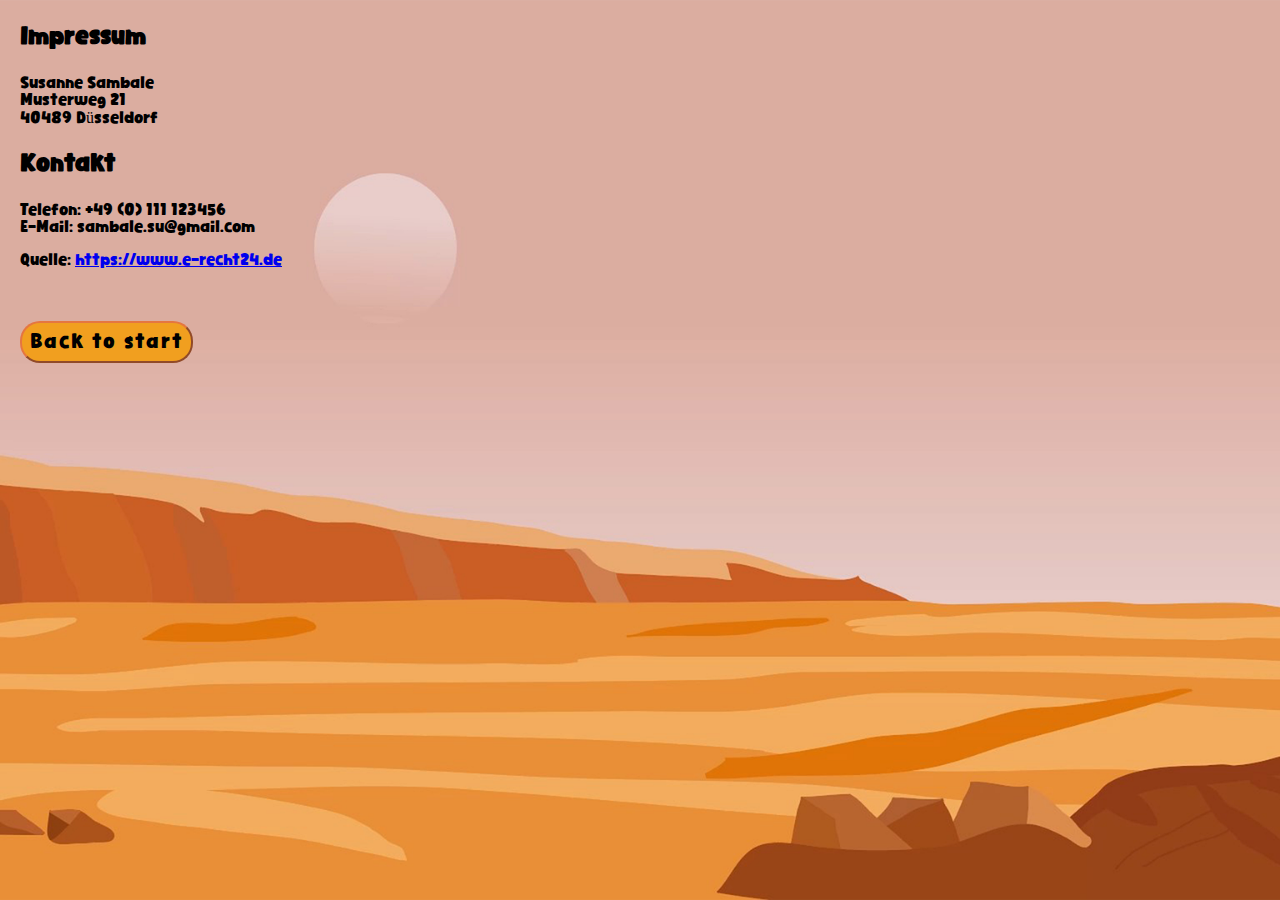
==== legal/imprint.html @ 9a092671 "initial commit" ====
<!DOCTYPE html>
<html lang="en" translate="no">
<head>
    <meta charset="UTF-8">
    <meta name="viewport" content="width=device-width, initial-scale=1.0">
    <link rel="stylesheet" href="../css/imprint.css">
    <link rel="icon" href="../img/Misc/favicon.png">
    <title>Document</title>
</head>

<body class="imprint">

    <div>
        <h3>Impressum</h1>

            <p>Susanne Sambale<br />
            Musterweg 21<br />
            40489 D&uuml;sseldorf</p>
            
            <h3>Kontakt</h2>
            <p>Telefon: +49 (0) 111 123456<br />
            E-Mail: sambale.su@gmail.com</p>
            
            <p>Quelle: <a href="https://www.e-recht24.de">https://www.e-recht24.de</a></p>

            <button id="legalNotice" onclick="goBack()">Back to start</button>
            
    </div>

    <script src="../js/utils.js"></script>
</body>
</html>
---- css/imprint.css ----
body {
    display: flex;
    justify-content: center;
    align-items: center;
    flex-direction: column;
    margin: 0;
    height: 100vh;
    overflow: hidden;
    background-image: url(../img/Misc/desert_background.png);
    background-repeat: no-repeat;
    background-position: center;
    background-size: cover;
    font-family: 'Zabars', Arial, Helvetica, sans-serif;
}

@font-face {
    font-family: 'PlayChickens';
    src: url('../fonts/Play\ Chickens.ttf') format('truetype');
}  

#portrait-warning {
    display: none;
    position: fixed;
    top: 0;
    left: 0;
    width: 100%;
    height: 100%;
    background-color: rgba(0, 0, 0, 0.959);
    color: white;
    justify-content: center;
    align-items: center;
    z-index: 9999;
    text-align: center;
}

.imprint{
    display: flex;
    justify-content: flex-start;
    align-items: baseline;
    margin-left: 20px;
}

p{
    font-size: 16px;
    font-family: 'PlayChickens';
}

h3 {
    font-size: 24px;
    font-family: 'PlayChickens';
}

#legalNotice {
    font-size: 20px;
    font-family: 'PlayChickens', Arial, Helvetica, sans-serif;
    letter-spacing: 2px;
    color: black;
    background-color: #f19f1f;
    padding: 8px;
    border-radius: 20px;
    border-color: #e57640;
    margin: 36px 0px 8px 0px;
}

#legalNotice:hover {
    cursor: pointer;
    font-size: 21px;
    box-shadow: 0 0 5px 6px rgb(225 117 24 / 46%);
}
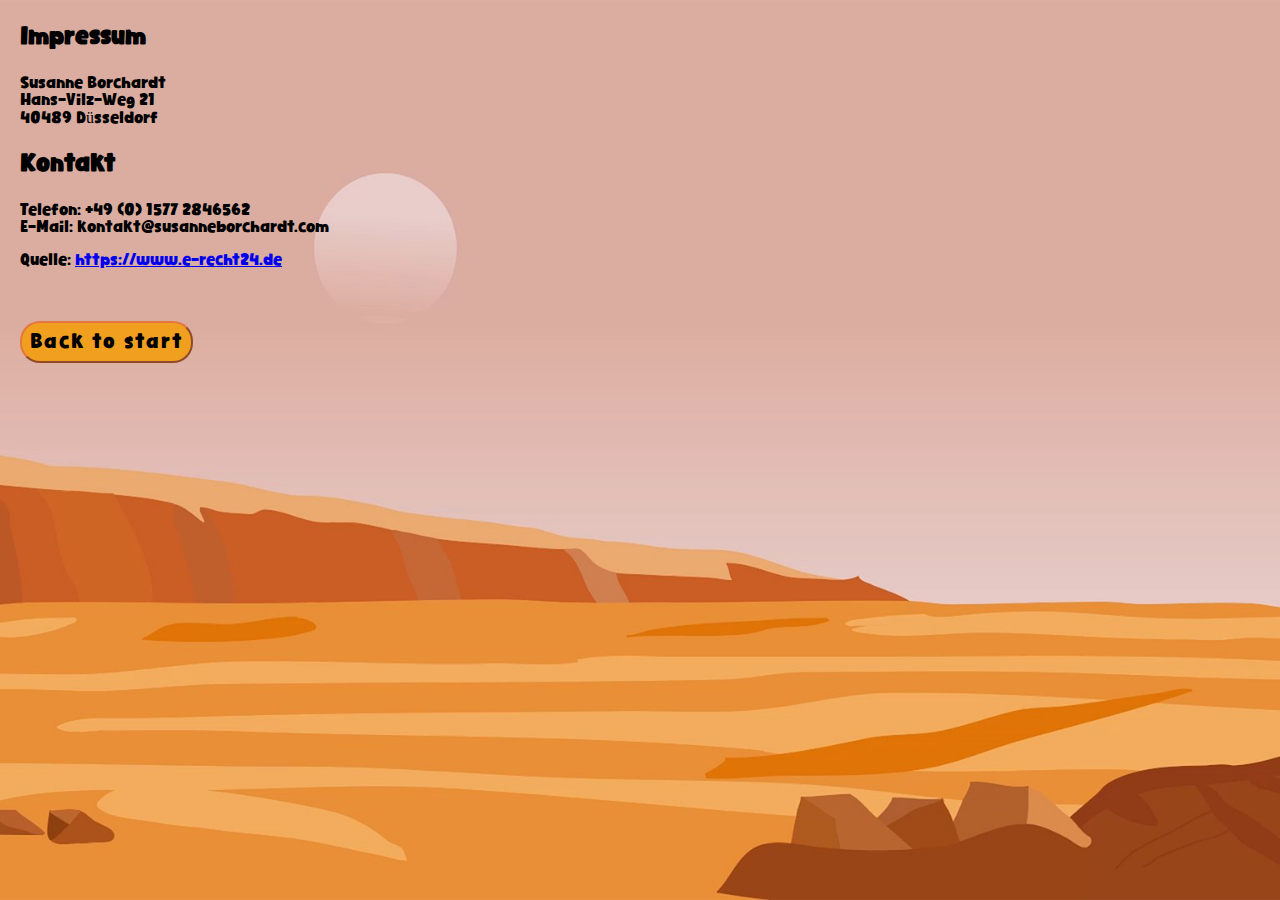
==== commit a67e5be4: "updates added" ====
--- a/legal/imprint.html
+++ b/legal/imprint.html
@@ -13,13 +13,13 @@
     <div>
         <h3>Impressum</h1>
 
-            <p>Susanne Sambale<br />
-            Musterweg 21<br />
+            <p>Susanne Borchardt<br />
+            Hans-Vilz-Weg 21<br />
             40489 D&uuml;sseldorf</p>
             
             <h3>Kontakt</h2>
-            <p>Telefon: +49 (0) 111 123456<br />
-            E-Mail: sambale.su@gmail.com</p>
+            <p>Telefon: +49 (0) 1577 2846562<br />
+            E-Mail: kontakt@susanneborchardt.com</p>
             
             <p>Quelle: <a href="https://www.e-recht24.de">https://www.e-recht24.de</a></p>
 
